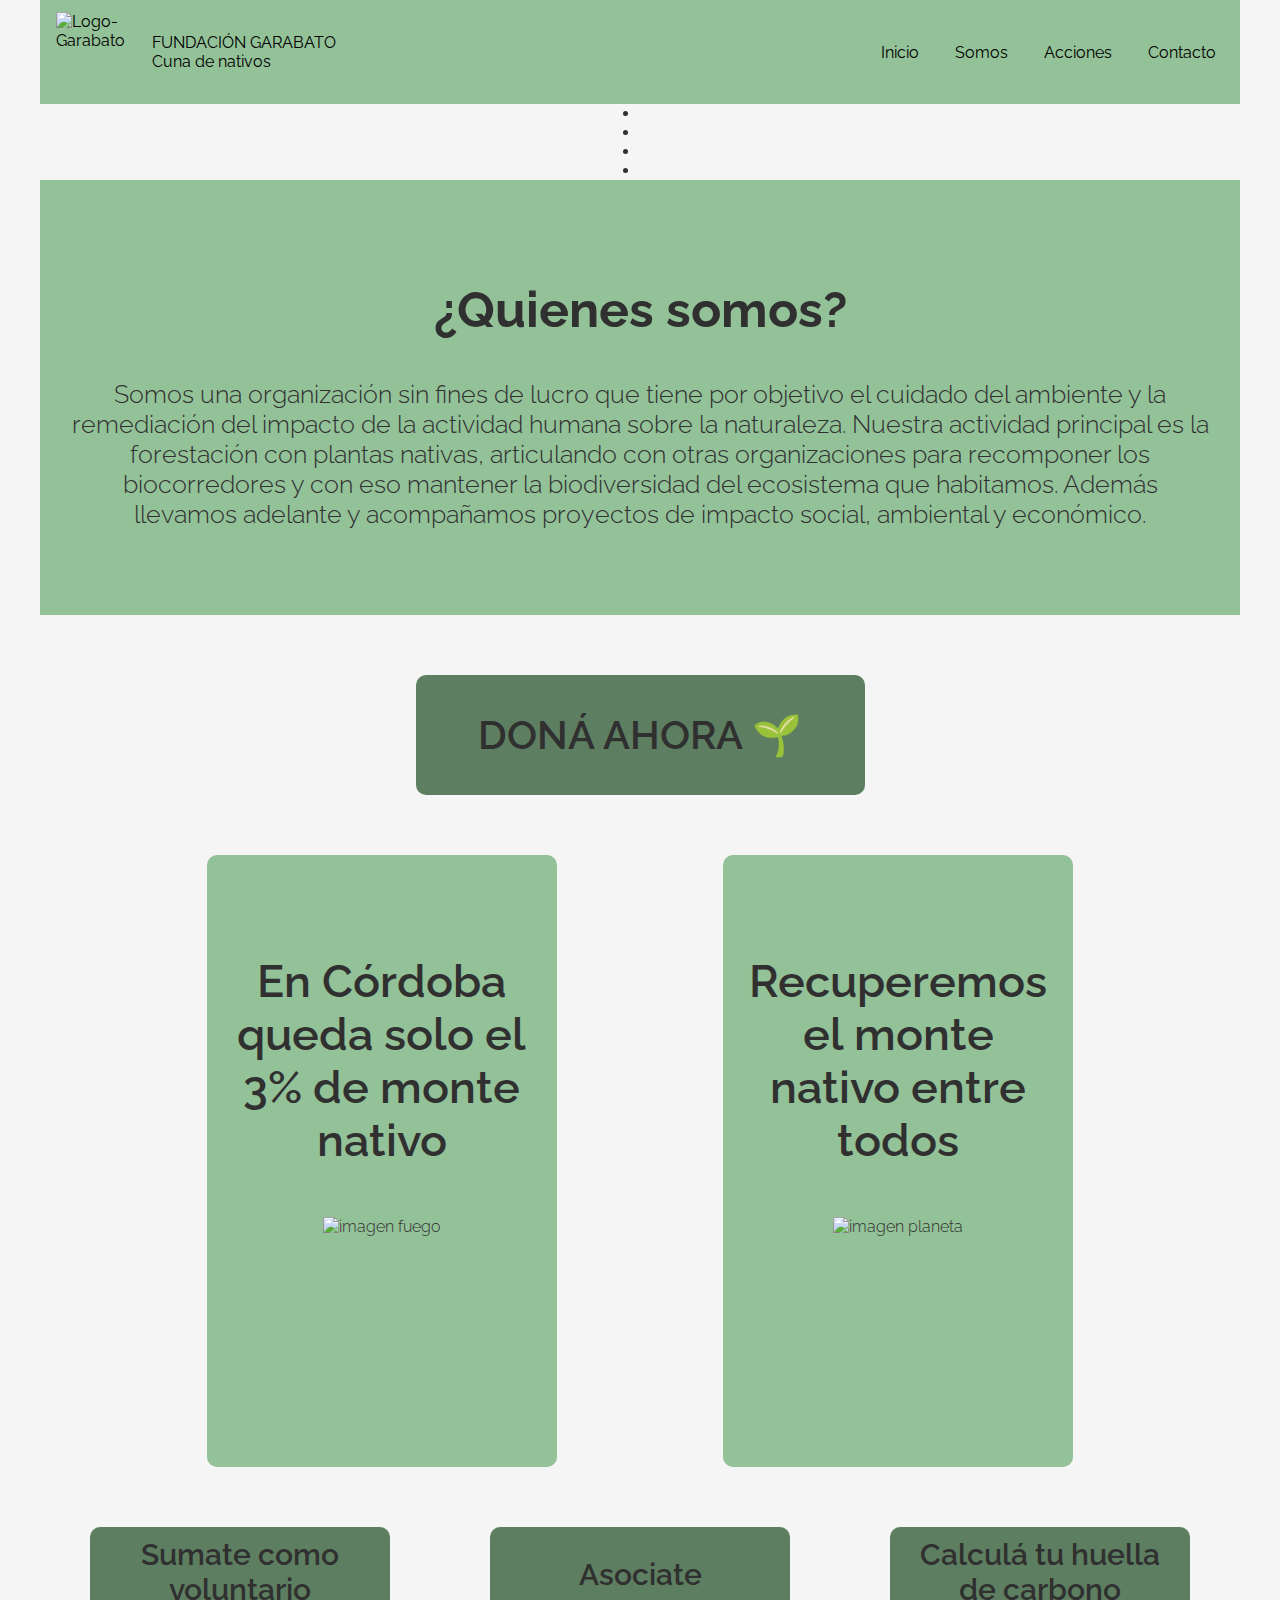
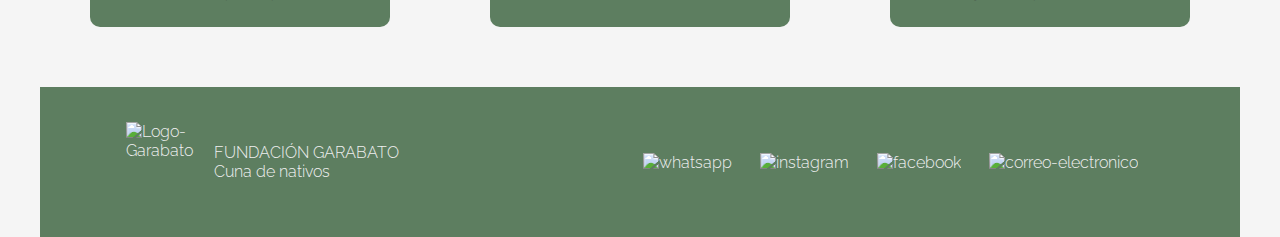
==== index.html @ 8307bb65 "cambios en css y html" ====
<!DOCTYPE html>
<html lang="en">

<head>
    <meta charset="UTF-8">
    <meta name="viewport" content="width=device-width, initial-scale=1.0">
    <title>FUNDACION GARABATO</title>
    <link rel="stylesheet" href="css/style.css">
    <link rel="shortcut icon" href="imgs/el-planeta-tierra (1).png" type="image/x-icon">
    <link rel="stylesheet" href="css/style.css">
</head>

<body>

    <!-- COMIENZO HEADER -->

    <header>
        <!--logo + empresa-->
        <a href="index.html">
            <img src="logos/logo_fundacion_Garabato.png" alt="Logo-Garabato">
            <span>
                FUNDACIÓN GARABATO
                Cuna de nativos
            </span>
        </a>

        <!--NAVEGACION-->
        <nav>
            <a href="index.html">Inicio</a>
            <a href="somos.html">Somos</a>
            <a href="acciones.html">Acciones</a>
            <a href="contacto.html">Contacto</a>
        </nav>
    </header>

    <!-- FIN HEADER -->

    
    <!-- COMIENZO MAIN -->

    <main>

    <!-- INICIO SLIDER -->

    <div class="slider">
        <ul class="slider-container">
            <li><img src="imgs/carr (1).jpg" alt=""></li>
            <li><img src="imgs/carr (2).jpg" alt=""></li>
            <li><img src="imgs/carr (3).jpg" alt=""></li>
            <li><img src="imgs/carr (4).jpg" alt=""></li>
        </ul>
    </div>
    
    <!-- FIN SLIDER -->

    <!-- INICIO QUIENES SOMOS -->

    <section id="quienes-somos">
        <h2>¿Quienes somos?</h2>
        <p>
            Somos una organización sin fines de lucro que tiene por objetivo el cuidado del ambiente y 
            la remediación del impacto de la actividad humana sobre la naturaleza. Nuestra actividad principal 
            es la forestación con plantas nativas, articulando con otras organizaciones para recomponer los 
            biocorredores y con eso mantener la biodiversidad del ecosistema que habitamos. Además llevamos 
            adelante y acompañamos proyectos de impacto social, ambiental y económico.
        </p>
    </section>

<!-- FIN QUIENES SOMOS -->

    <!-- INICIO DONÁ AHORA -->

        <section id="dona-ahora">
            <a>
                DONÁ AHORA 🌱
            </a>
        </section>

        <!-- FIN DONÁ AHORA -->

        <!-- INICIO INFO MONTE NATIVO -->

        <section id="info-monte-nativo">
            <article>
                <p>En Córdoba queda solo el 3% de monte nativo</p>
                <img src="imgs/fuego-secc-info-monte-nativo.png" alt="imagen fuego">
            </article>

            <article>
                <p>Recuperemos el monte nativo entre todos</p>
                <img src="imgs/mundo-secc-info-monte-nativo.png" alt="imagen planeta">
            </article>
        </section>

        <!-- FIN INFO MONTE NATIVO -->

        <!-- INICIO SUMATE, ASOCIATE Y CALCULA TU HUELLA DE CARBONO -->

        <section id="sumate-asociate-calcula">
            <a>
                Sumate como voluntario
            </a>
            <a> 
                Asociate
            </a>
            <a>
                Calculá tu huella de carbono
            </a>
        </section>

        <!-- INICIO SUMATE, ASOCIATE Y CALCULA TU HUELLA DE CARBONO -->

    </main>

    <!-- FIN MAIN -->

    <!-- COMIENZO FOOTER -->

    <footer>
        <!--logo + empresa-->
        <a href="index.html">
            <img src="logos/logo_fundacion_Garabato.png" alt="Logo-Garabato">
            <span>
                FUNDACIÓN GARABATO
                Cuna de nativos
            </span>
        </a>

        <!-- REDES SOCIALES -->
        <nav>
            <a href="">
                <img src="logos/whatsapp.png" alt="whatsapp">
            </a>
            <a href="">
                <img src="logos/instagram.png" alt="instagram">
            </a>
            <a href="">
                <img src="logos/facebook.png" alt="facebook">
            </a>
            <a href="">
                <img src="logos/correo-electronico.png" alt="correo-electronico">
            </a>
        </nav>

    </footer>

    <!-- FIN FOOTER -->

    <script src="js/carrousel.js"></script>
</body>

</html>
---- css/style.css ----
/* EN TODAS LAS PAGINAS*/
@import url('https://fonts.googleapis.com/css2?family=Advent+Pro:wght@300;400;500&family=Raleway:wght@200;600&display=swap');
*{
    margin: 0px;
    padding: 0px;
    box-sizing: border-box;
}

html{scroll-behavior: smooth;}

body{
    color: rgb(48, 48, 48);
    font-family: 'Raleway', sans-serif;
    font-size: 16px;
    font-weight: 300;
    background: whitesmoke;
}

a{
    text-decoration: none;
    cursor: pointer;
}

img[alt="Logo-Garabato"]{
    width: 80px;
    height: 80px;
}

/* COMIENZO HEADER */
header{
    width: 1200px;
    height: 104px;
    background-color: #93C198;
    display: flex;
    justify-content: space-between;
    margin: auto;
    align-items: center;
}

header a{
    font-weight: normal;
    color: black;
    display: flex;
    align-items: center;
}


header a img{
    vertical-align: middle;
    margin: 0px 16px;
}

header a span{
    width: 200px;
}

header nav a{
    padding: 8px;
    display: inline;

    margin-right: 16px;

}

/* COMIENZO MAIN */
main{
    width: 1200px;
    margin: auto;
    min-height: 550px;
}

/* COMIENZO SLIDER */

.slider{
    display: flex;
    justify-content: center;
    align-items: center;
}
.slider-container img {
    max-width: 100%; 
    height: auto; 
}

/* COMIENZO QUIENES SOMOS */
#quienes-somos{
    width: 1200px;
    height: 435px;
    background-color: #93C198;
    padding-top: 100px;

}
#quienes-somos h2{
    font-size: 50px;
    text-align: center;
    padding-bottom: 10px;
}

#quienes-somos p{
    font-size: 25px;
    text-align: center;
    padding: 30px;
}

/* COMIENZO DONÁ AHORA */

#dona-ahora
{
    display: flex;
    justify-content: center;
    align-items: center;
    margin-top: 60px;
    
}

#dona-ahora a{
    font-size: 40px;
    font-weight: 600;
    width: 449px;
    height: 120px;
    background-color: #5D7E60;
    text-align: center;
    line-height: 3;
    border-radius: 10px;
}

/* COMIENZO INFO MONTE NATIVO */

#info-monte-nativo{
    display: flex;
    justify-content: space-evenly;
    align-items: center;
    margin-top: 60px;
    
}

#info-monte-nativo article{
    width: 350px;
    height: 612px;
    background-color: #93C198;
    border-radius: 10px;
    text-align: center;
    padding: 100px 20px;
}

#info-monte-nativo p{
    font-size: 45px;
    font-weight: 600;
}

#info-monte-nativo img{
    padding-top: 50px;
}

/* COMIENZO SUMATE, ASOCIATE, CALCULA TU HUELLA DE CARBONO */

#sumate-asociate-calcula{
    display: flex;
    justify-content: center;
    align-items: center;
    margin: 60px 0;
}

#sumate-asociate-calcula a{

    font-size: 30px;
    font-weight: 600;
    width: 449px;
    height: 100px;
    background-color: #5D7E60;
    text-align: center;
    border-radius: 10px;
    padding: 10px;
    margin: 0 50px;


}

#sumate-asociate-calcula a:nth-child(2){
    padding-top: 30px;
}

/*COMIENZO FOOTER*/
footer{
    width: 1200px;
    height: 150px;
    background-color: #5D7E60;
    margin: auto;
    padding: 0px 86px;
    display: flex;
    justify-content: space-between;
    align-items: center;
}

footer a{
    color: rgb(240, 240, 240);
    display: flex;
    align-items: center;
}

footer a img{
    vertical-align: middle;
    margin-right: 8px;
}

footer a span{
    width: 200px;
}

footer nav a{
    margin: 8px;
    display: inline;
}
---- css/style.css ----
/* EN TODAS LAS PAGINAS*/
@import url('https://fonts.googleapis.com/css2?family=Advent+Pro:wght@300;400;500&family=Raleway:wght@200;600&display=swap');
*{
    margin: 0px;
    padding: 0px;
    box-sizing: border-box;
}

html{scroll-behavior: smooth;}

body{
    color: rgb(48, 48, 48);
    font-family: 'Raleway', sans-serif;
    font-size: 16px;
    font-weight: 300;
    background: whitesmoke;
}

a{
    text-decoration: none;
    cursor: pointer;
}

img[alt="Logo-Garabato"]{
    width: 80px;
    height: 80px;
}

/* COMIENZO HEADER */
header{
    width: 1200px;
    height: 104px;
    background-color: #93C198;
    display: flex;
    justify-content: space-between;
    margin: auto;
    align-items: center;
}

header a{
    font-weight: normal;
    color: black;
    display: flex;
    align-items: center;
}


header a img{
    vertical-align: middle;
    margin: 0px 16px;
}

header a span{
    width: 200px;
}

header nav a{
    padding: 8px;
    display: inline;

    margin-right: 16px;

}

/* COMIENZO MAIN */
main{
    width: 1200px;
    margin: auto;
    min-height: 550px;
}

/* COMIENZO SLIDER */

.slider{
    display: flex;
    justify-content: center;
    align-items: center;
}
.slider-container img {
    max-width: 100%; 
    height: auto; 
}

/* COMIENZO QUIENES SOMOS */
#quienes-somos{
    width: 1200px;
    height: 435px;
    background-color: #93C198;
    padding-top: 100px;

}
#quienes-somos h2{
    font-size: 50px;
    text-align: center;
    padding-bottom: 10px;
}

#quienes-somos p{
    font-size: 25px;
    text-align: center;
    padding: 30px;
}

/* COMIENZO DONÁ AHORA */

#dona-ahora
{
    display: flex;
    justify-content: center;
    align-items: center;
    margin-top: 60px;
    
}

#dona-ahora a{
    font-size: 40px;
    font-weight: 600;
    width: 449px;
    height: 120px;
    background-color: #5D7E60;
    text-align: center;
    line-height: 3;
    border-radius: 10px;
}

/* COMIENZO INFO MONTE NATIVO */

#info-monte-nativo{
    display: flex;
    justify-content: space-evenly;
    align-items: center;
    margin-top: 60px;
    
}

#info-monte-nativo article{
    width: 350px;
    height: 612px;
    background-color: #93C198;
    border-radius: 10px;
    text-align: center;
    padding: 100px 20px;
}

#info-monte-nativo p{
    font-size: 45px;
    font-weight: 600;
}

#info-monte-nativo img{
    padding-top: 50px;
}

/* COMIENZO SUMATE, ASOCIATE, CALCULA TU HUELLA DE CARBONO */

#sumate-asociate-calcula{
    display: flex;
    justify-content: center;
    align-items: center;
    margin: 60px 0;
}

#sumate-asociate-calcula a{

    font-size: 30px;
    font-weight: 600;
    width: 449px;
    height: 100px;
    background-color: #5D7E60;
    text-align: center;
    border-radius: 10px;
    padding: 10px;
    margin: 0 50px;


}

#sumate-asociate-calcula a:nth-child(2){
    padding-top: 30px;
}

/*COMIENZO FOOTER*/
footer{
    width: 1200px;
    height: 150px;
    background-color: #5D7E60;
    margin: auto;
    padding: 0px 86px;
    display: flex;
    justify-content: space-between;
    align-items: center;
}

footer a{
    color: rgb(240, 240, 240);
    display: flex;
    align-items: center;
}

footer a img{
    vertical-align: middle;
    margin-right: 8px;
}

footer a span{
    width: 200px;
}

footer nav a{
    margin: 8px;
    display: inline;
}
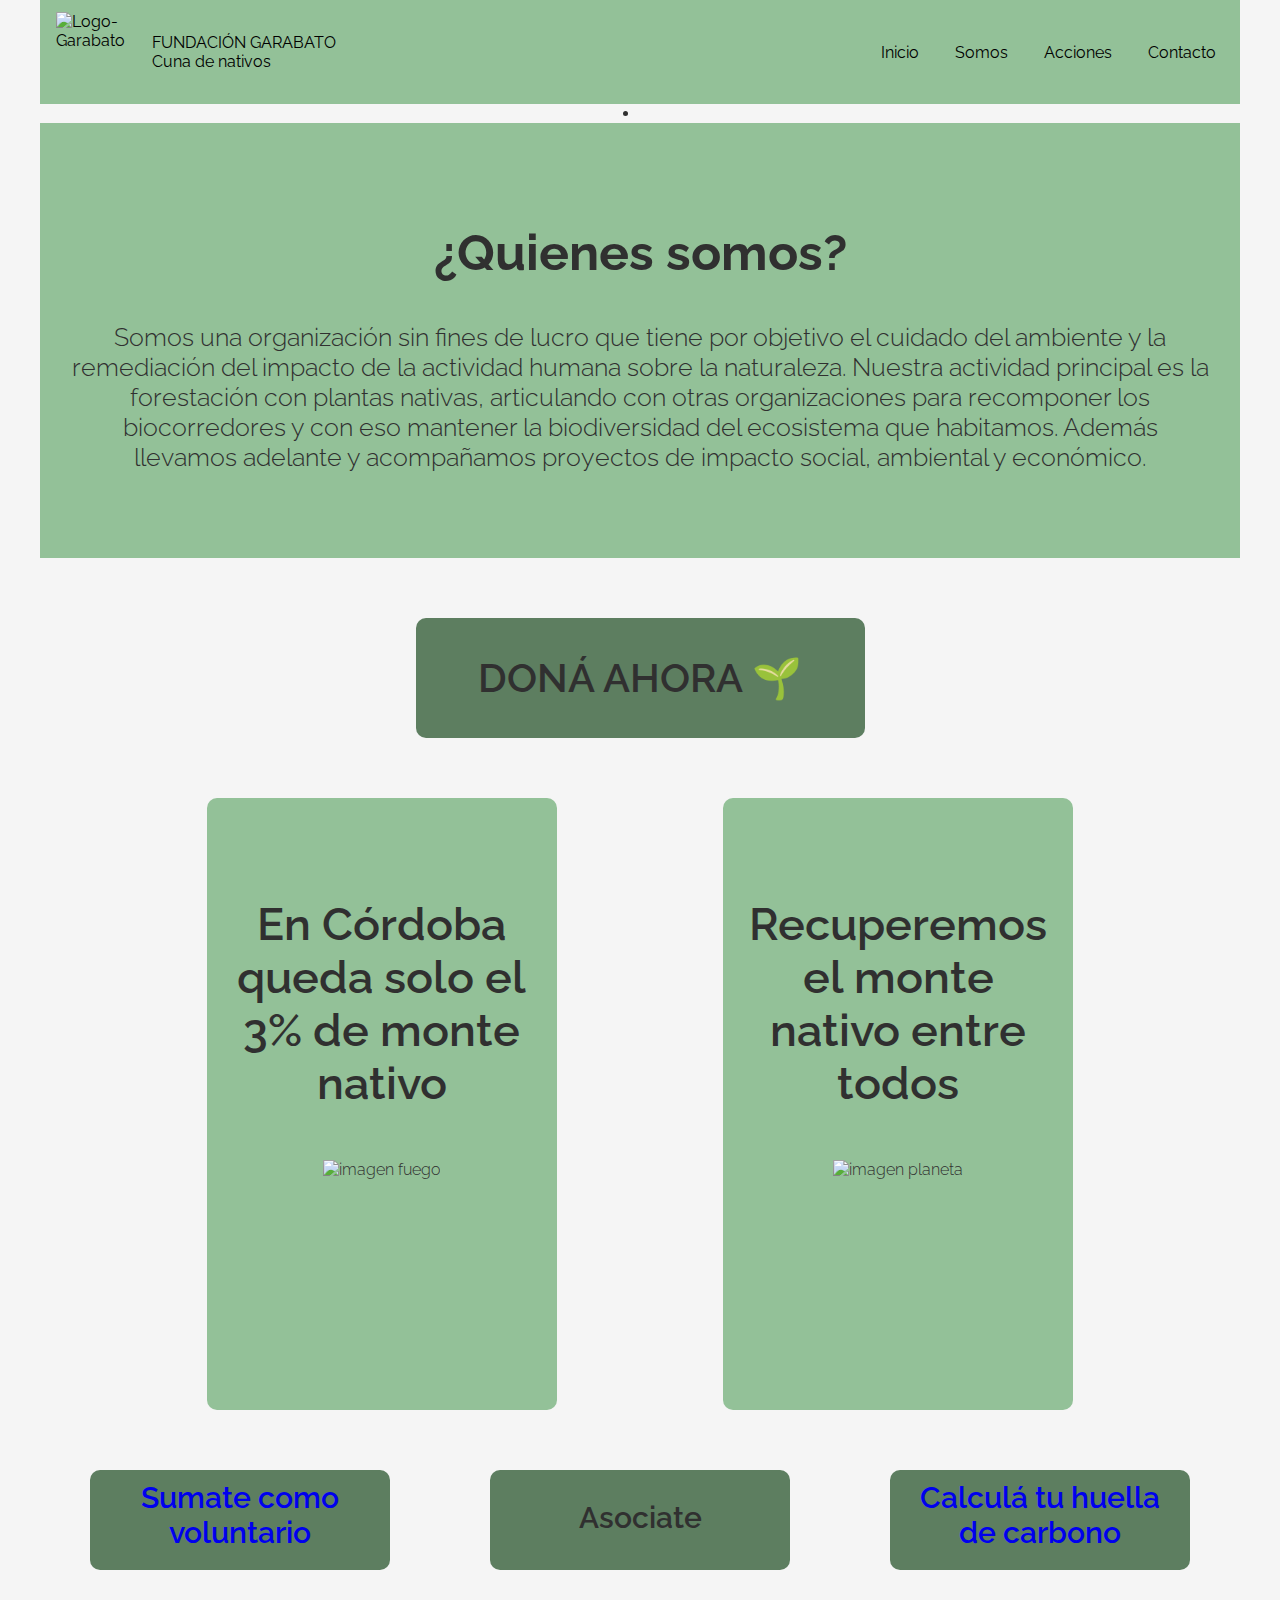
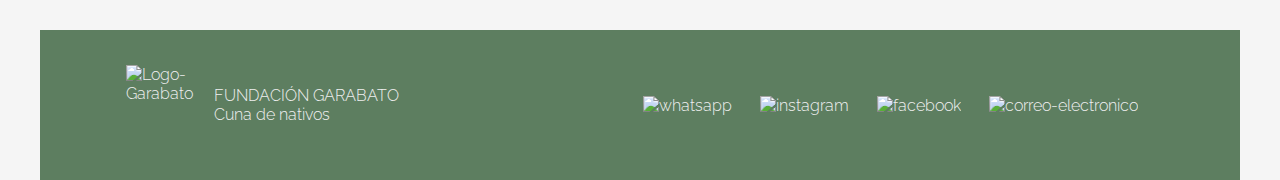
==== commit f649a85c: "se modifica logo" ====
--- a/index.html
+++ b/index.html
@@ -6,7 +6,7 @@
     <meta name="viewport" content="width=device-width, initial-scale=1.0">
     <title>FUNDACION GARABATO</title>
     <link rel="stylesheet" href="css/style.css">
-    <link rel="shortcut icon" href="imgs/el-planeta-tierra (1).png" type="image/x-icon">
+    <link rel="shortcut icon" href="logos/logo_fundacion_Garabato.png" type="image/x-icon">
     <link rel="stylesheet" href="css/style.css">
 </head>
 
@@ -27,7 +27,7 @@
         <!--NAVEGACION-->
         <nav>
             <a href="index.html">Inicio</a>
-            <a href="somos.html">Somos</a>
+            <a href="#quienes-somos">Somos</a>
             <a href="acciones.html">Acciones</a>
             <a href="contacto.html">Contacto</a>
         </nav>
@@ -45,9 +45,9 @@
     <div class="slider">
         <ul class="slider-container">
             <li><img src="imgs/carr (1).jpg" alt=""></li>
-            <li><img src="imgs/carr (2).jpg" alt=""></li>
+            <!-- <li><img src="imgs/carr (2).jpg" alt=""></li>
             <li><img src="imgs/carr (3).jpg" alt=""></li>
-            <li><img src="imgs/carr (4).jpg" alt=""></li>
+            <li><img src="imgs/carr (4).jpg" alt=""></li> -->
         </ul>
     </div>
     
@@ -96,19 +96,17 @@
 
         <!-- INICIO SUMATE, ASOCIATE Y CALCULA TU HUELLA DE CARBONO -->
 
-        <section id="sumate-asociate-calcula">
-            <a>
-                Sumate como voluntario
+        <section id="sumate-asociate-calcula" >
+            <a href="formulario-sumate.html" target="_blank">
+                <p>Sumate como voluntario</p>
             </a>
             <a> 
-                Asociate
+                <p>Asociate</p>
             </a>
-            <a>
-                Calculá tu huella de carbono
+            <a href="https://calculator.carbonfootprint.com/calculator.aspx?lang=es" target="_blank">
+                <p>Calculá tu huella de carbono</p>
             </a>
         </section>
-
-        <!-- INICIO SUMATE, ASOCIATE Y CALCULA TU HUELLA DE CARBONO -->
 
     </main>
 
